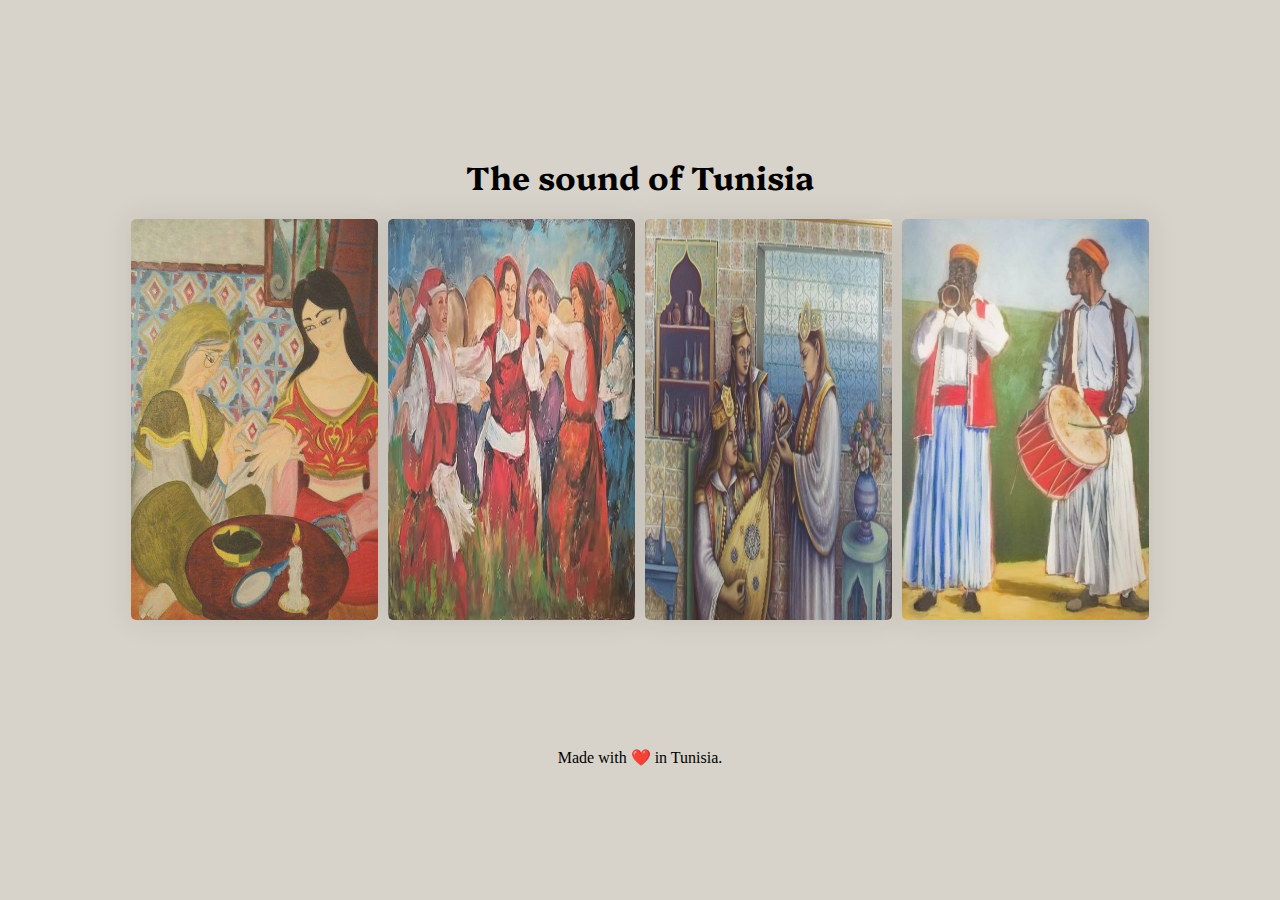
==== Tunisian_sounds/index.html @ 6b77d2de "first commit" ====
<!DOCTYPE html>
<html lang="en">
<head>
    <meta charset="UTF-8">
    <meta name="viewport" content="width=device-width, initial-scale=1.0">
    <title>Tunisian Sounds</title>
    <link rel="stylesheet" href="style.css">

    <link rel="preconnect" href="https://fonts.googleapis.com">
    <link rel="preconnect" href="https://fonts.gstatic.com" crossorigin>
    <link href="https://fonts.googleapis.com/css2?family=Platypi:ital,wght@0,300..800;1,300..800&display=swap" rel="stylesheet">
</head>
<body>
    <h1>The sound of Tunisia</h1>
    <div class="container" >
        <img id="1" src="images/image_1.jpg">
        <img id="2" src="images/image_2.jpg">
        <img id="3" src="images/image_3.jpg">
        <img id="4" src="images/image_4.jpg">
    </div>

    <footer>
        Made with ❤️ in Tunisia.
    </footer>

    <script src="script.js"></script>
</body>
</html>
---- Tunisian_sounds/style.css ----
html,body{
    margin: 0;
    width: 100%;
    height: 100vh;
}
body{
    background-color: #D7D3CA;
    display: flex;
    flex-direction: column;
    align-items: center;
    justify-content: center;
}
img{
    width: 247px;
    height: 401px;
    border-radius: 5px;
    opacity: 0.8;
    box-shadow: 0px 0px 30px rgba(0, 0, 0, 0.1);
}
img:hover{
    cursor: pointer;
}
.pressed {
    box-shadow: 0 3px 4px 0 #DBEDF3;
    opacity: 1;
}
.container{
    display: flex;
    margin: 0 10% 0 10%;
    justify-content: center;
    align-items: center;
    gap:10px;
}
h1{
    font-family: "Platypi", serif;
    font-optical-sizing: auto;
    font-weight: 8000;
    font-style: normal;
}
footer{
    margin-top:10% ;
}
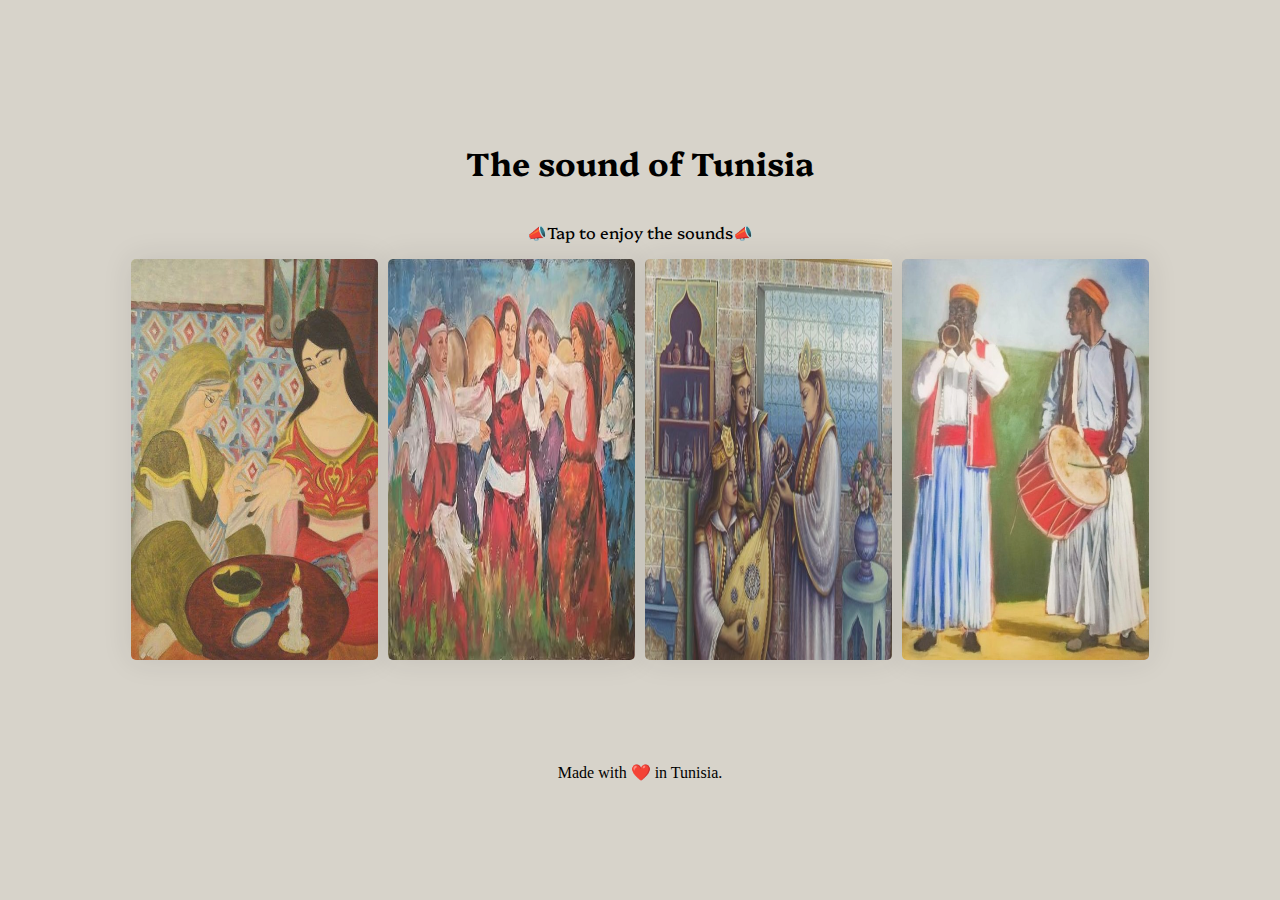
==== commit adae9af4: "ajout de README files et qq améliorations" ====
--- a/Tunisian_sounds/index.html
+++ b/Tunisian_sounds/index.html
@@ -12,6 +12,7 @@
 </head>
 <body>
     <h1>The sound of Tunisia</h1>
+    <p>📣Tap to enjoy the sounds📣</p>
     <div class="container" >
         <img id="1" src="images/image_1.jpg">
         <img id="2" src="images/image_2.jpg">
--- a/Tunisian_sounds/style.css
+++ b/Tunisian_sounds/style.css
@@ -1,7 +1,7 @@
 html,body{
     margin: 0;
     width: 100%;
-    height: 100vh;
+    height: 100%;
 }
 body{
     background-color: #D7D3CA;
@@ -19,6 +19,7 @@
 }
 img:hover{
     cursor: pointer;
+    transform: translateY(5px);
 }
 .pressed {
     box-shadow: 0 3px 4px 0 #DBEDF3;
@@ -37,6 +38,9 @@
     font-weight: 8000;
     font-style: normal;
 }
+p{
+    font-family: "Platypi", serif;
+}
 footer{
-    margin-top:10% ;
+    margin-top:8% ;
 }